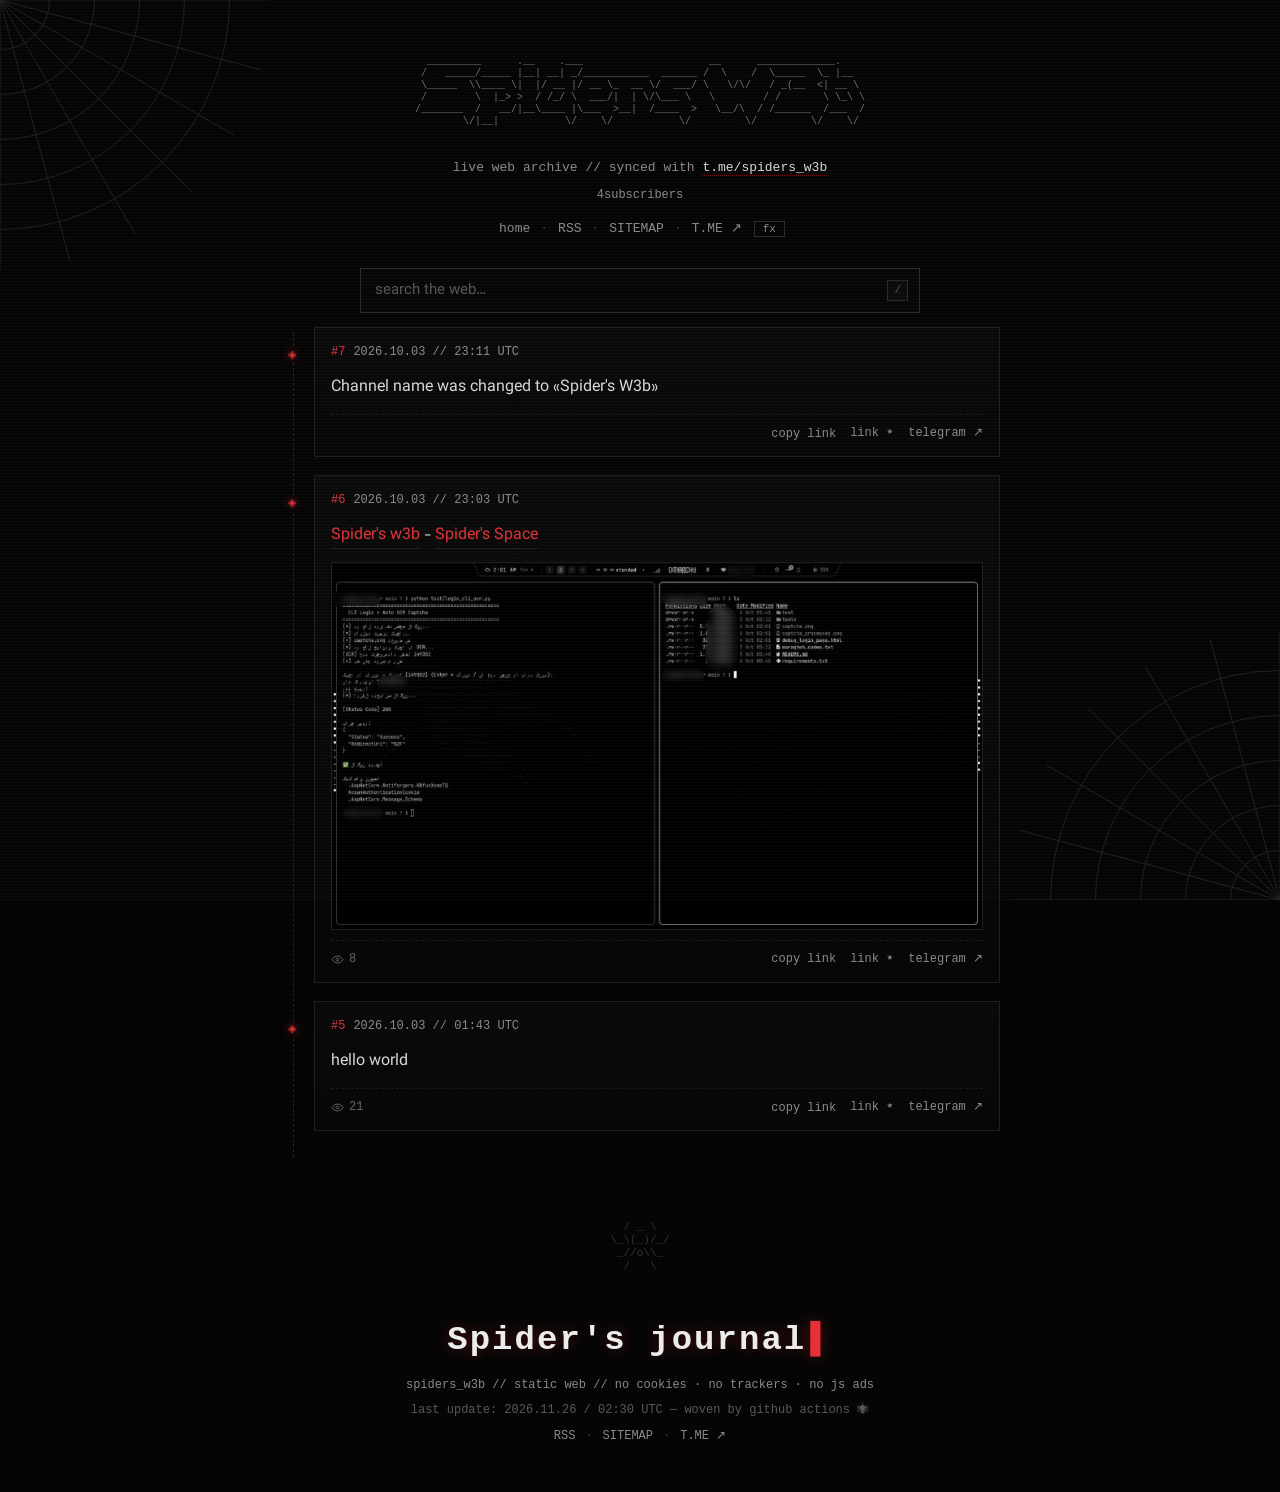
==== docs/index.html @ b1ec24f7 "🕸 site update [<no-reply>]" ====
<!DOCTYPE html>
<html lang="en" dir="ltr">
<head>
<meta name="google-site-verification" content="ZhhXRYlMZplya4MJ1f3li6XBfyM0PZ0BOYCtPOLeBCY" />
<meta charset="utf-8">
<meta name="viewport" content="width=device-width, initial-scale=1">
<meta name="color-scheme" content="dark">
<title>SPIDERS_W3B — Spider&#x27;s journal</title>
<meta name="description" content="Live archive of the spiders_w3b Telegram channel — news, media and files, automatically synced and woven into a static spider-web site.">
<link rel="canonical" href="https://0x50050.github.io/spiders-space.github.io/">
<link rel="icon" type="image/svg+xml" href="data:image/svg+xml,%3Csvg%20xmlns%3D%22http%3A%2F%2Fwww.w3.org%2F2000%2Fsvg%22%20viewBox%3D%220%200%2064%2064%22%3E%0A%20%20%3Crect%20width%3D%2264%22%20height%3D%2264%22%20fill%3D%22%23050505%22%2F%3E%0A%20%20%3Cg%20stroke%3D%22%23d7d7d7%22%20stroke-width%3D%222%22%20fill%3D%22none%22%20stroke-linecap%3D%22round%22%3E%0A%20%20%20%20%3Cpath%20d%3D%22M27%2026%20C20%2021%2015%2015%2011%208%22%2F%3E%0A%20%20%20%20%3Cpath%20d%3D%22M25%2032%20C16%2030%2010%2030%204%2027%22%2F%3E%0A%20%20%20%20%3Cpath%20d%3D%22M25%2038%20C16%2041%2011%2046%207%2054%22%2F%3E%0A%20%20%20%20%3Cpath%20d%3D%22M29%2043%20C23%2050%2020%2055%2019%2060%22%2F%3E%0A%20%20%20%20%3Cpath%20d%3D%22M37%2026%20C44%2021%2049%2015%2053%208%22%2F%3E%0A%20%20%20%20%3Cpath%20d%3D%22M39%2032%20C48%2030%2054%2030%2060%2027%22%2F%3E%0A%20%20%20%20%3Cpath%20d%3D%22M39%2038%20C48%2041%2053%2046%2057%2054%22%2F%3E%0A%20%20%20%20%3Cpath%20d%3D%22M35%2043%20C41%2050%2044%2055%2045%2060%22%2F%3E%0A%20%20%3C%2Fg%3E%0A%20%20%3Cellipse%20cx%3D%2232%22%20cy%3D%2237%22%20rx%3D%227.5%22%20ry%3D%229.5%22%20fill%3D%22%230d0d0d%22%20stroke%3D%22%23d7d7d7%22%20stroke-width%3D%222%22%2F%3E%0A%20%20%3Ccircle%20cx%3D%2232%22%20cy%3D%2222%22%20r%3D%225%22%20fill%3D%22%230d0d0d%22%20stroke%3D%22%23d7d7d7%22%20stroke-width%3D%222%22%2F%3E%0A%20%20%3Cpath%20d%3D%22M29%2034%20L35%2034%20L32%2041%20Z%22%20fill%3D%22%23e53137%22%2F%3E%0A%20%20%3Cpath%20d%3D%22M29.5%2042.5%20L34.5%2042.5%20L32%2046%20Z%22%20fill%3D%22%23e53137%22%2F%3E%0A%3C%2Fsvg%3E%0A">
<link rel="alternate" type="application/rss+xml" title="SPIDERS_W3B RSS" href="feed.xml">
<link rel="manifest" href="site.webmanifest">
<meta property="og:site_name" content="SPIDERS_W3B">
<meta property="og:locale" content="en_US">
<meta property="og:type" content="website">
<meta property="og:title" content="SPIDERS_W3B — Spider&#x27;s journal">
<meta property="og:description" content="Live archive of the spiders_w3b Telegram channel — news, media and files, automatically synced and woven into a static spider-web site.">
<meta property="og:url" content="https://0x50050.github.io/spiders-space.github.io/">
<meta property="og:image" content="https://0x50050.github.io/spiders-space.github.io/assets/og.png">
<meta name="twitter:card" content="summary_large_image">
<meta name="twitter:title" content="SPIDERS_W3B — Spider&#x27;s journal">
<meta name="twitter:description" content="Live archive of the spiders_w3b Telegram channel — news, media and files, automatically synced and woven into a static spider-web site.">
<script type="application/ld+json">{"@context": "https://schema.org", "@type": "CollectionPage", "name": "SPIDERS_W3B", "description": "Live archive of the spiders_w3b Telegram channel — news, media and files, automatically synced and woven into a static spider-web site.", "url": "https://0x50050.github.io/spiders-space.github.io", "hasPart": [{"@type": "SocialMediaPosting", "headline": "Channel name was changed to « Spider's W3b »", "datePublished": "2026-10-03T23:11:09+00:00", "url": "https://0x50050.github.io/spiders-space.github.io/post/7/", "author": {"@type": "Organization", "name": "Spider's journal", "sameAs": "https://t.me/spiders_w3b"}}, {"@type": "SocialMediaPosting", "headline": "Spider's w3b - Spider's Space", "datePublished": "2026-10-03T23:03:28+00:00", "url": "https://0x50050.github.io/spiders-space.github.io/post/6/", "author": {"@type": "Organization", "name": "Spider's journal", "sameAs": "https://t.me/spiders_w3b"}}, {"@type": "SocialMediaPosting", "headline": "hello world", "datePublished": "2026-10-03T01:43:20+00:00", "url": "https://0x50050.github.io/spiders-space.github.io/post/5/", "author": {"@type": "Organization", "name": "Spider's journal", "sameAs": "https://t.me/spiders_w3b"}}]}</script>

<script>try{if(localStorage.getItem('spiders-nofx')==='1')document.documentElement.classList.add('nofx')}catch(e){}</script>
<style>/* ————————————————————————————————————————————————
   SPIDERS_W3B // black-widow terminal theme
   قدیمی به‌شکل، مدرن به رفتار
———————————————————————————————————————————————— */

@font-face {
  font-family: 'Vazirmatn';
  src: url('assets/fonts/Vazirmatn-Regular.woff2') format('woff2');
  font-weight: 400; font-display: swap;
}
@font-face {
  font-family: 'Vazirmatn';
  src: url('assets/fonts/Vazirmatn-Bold.woff2') format('woff2');
  font-weight: 700; font-display: swap;
}

:root {
  --bg: #050505;
  --panel: #0a0a0a;
  --panel2: #0d0d0d;
  --line: #1f1f1f;
  --line2: #2b2b2b;
  --txt: #d7d7d7;
  --dim: #8a8a8a;
  --red: #e53137;
  --red-d: #7a1417;
  --ok: #4ade80;
  --mono: 'Courier New', ui-monospace, 'Vazirmatn', Menlo, Consolas, monospace;
  --body: 'Vazirmatn', ui-monospace, 'Courier New', monospace;
}

* { box-sizing: border-box; }

html {
  color-scheme: dark;
  scroll-behavior: smooth;
  scroll-padding-top: 90px;
}

body {
  margin: 0;
  background: var(--bg);
  color: var(--txt);
  font-family: var(--body);
  font-size: 16px;
  line-height: 1.8;
  overflow-x: hidden;
}

/* اسکن‌لاین CRT —— روح مانیتورهای قدیمی */
body::after {
  content: "";
  position: fixed;
  inset: 0;
  pointer-events: none;
  z-index: 9990;
  background: repeating-linear-gradient(
    0deg,
    rgba(255, 255, 255, 0.022) 0 1px,
    transparent 1px 3px
  );
}

.mono { font-family: var(--mono); }

::selection { background: var(--red); color: #000; }

::-webkit-scrollbar { width: 10px; height: 10px; }
::-webkit-scrollbar-track { background: #070707; }
::-webkit-scrollbar-thumb { background: #1c1c1c; border: 1px solid #000; }
::-webkit-scrollbar-thumb:hover { background: var(--red-d); }

:focus-visible { outline: 1px solid var(--red); outline-offset: 2px; }

.skip {
  position: absolute;
  inset-inline-start: -9999px;
  top: 0;
  background: var(--red);
  color: #000;
  padding: 6px 14px;
  z-index: 100001;
}
.skip:focus { inset-inline-start: 8px; top: 8px; }

/* ————— تارهای گوشهٔ صفحه ————— */
.web {
  position: fixed;
  color: #242424;
  z-index: 0;
  pointer-events: none;
  width: clamp(150px, 30vmin, 330px);
  height: auto;
}
.web.tl { top: 0; inset-inline-start: 0; }
.web.br { bottom: 0; inset-inline-end: 0; transform: rotate(180deg); }

.mastweb {
  position: absolute;
  top: -36px;
  inset-inline-end: 6%;
  width: 190px;
  color: #1b1b1b;
  transform: rotate(90deg);
  pointer-events: none;
}

header.mast, main.feed, footer.foot { position: relative; z-index: 1; }

/* ————— هدر ————— */
.mast {
  text-align: center;
  padding: 56px 16px 10px;
  position: relative;
  overflow: hidden;
}

.art {
  color: #6f6f6f;
  font-size: clamp(5px, 1.3vw, 10px);
  line-height: 1.2;
  margin: 0 auto 2px;
  display: inline-block;
  text-align: left;
  direction: ltr;
  text-shadow: 0 0 7px rgba(215, 215, 215, 0.12);
  max-width: 100%;
  overflow-x: auto;
  scrollbar-width: none;
}

.title {
  margin: 4px 0 2px;
  font-size: clamp(22px, 4.6vw, 34px);
  letter-spacing: 0.06em;
  color: #ececec;
  text-shadow: 0 0 16px rgba(229, 49, 55, 0.35);
}
.title .caret, .term .caret {
  color: var(--red);
  margin-inline-start: 4px;
  animation: blink 1.05s steps(1) infinite;
}
@keyframes blink { 50% { opacity: 0; } }

.tagline { color: var(--dim); font-size: 13px; margin: 2px 0 6px; }
.tagline a { color: var(--txt); text-decoration: none; border-bottom: 1px dotted var(--red-d); }
.tagline a:hover { color: var(--red); }
.subs { color: var(--dim); font-size: 12px; display: block; margin-bottom: 10px; }

.nav { font-size: 13px; color: var(--dim); margin-bottom: 6px; }
.nav a, .foot nav a {
  color: var(--dim);
  text-decoration: none;
  padding: 2px 4px;
}
.nav a:hover, .foot nav a:hover { color: var(--red); text-shadow: 0 0 8px rgba(229,49,55,.5); }
.sep { margin: 0 6px; color: #3a3a3a; }

button.ghost {
  background: none;
  border: 1px solid var(--line2);
  color: var(--dim);
  font-size: 11px;
  padding: 1px 8px;
  cursor: pointer;
  margin-inline-start: 8px;
}
button.ghost:hover { border-color: var(--red-d); color: var(--red); }
html.nofx #fxtoggle { color: var(--red); border-color: var(--red-d); }

/* ————— جستجو ————— */
.searchbox {
  position: sticky;
  top: 12px;
  z-index: 50;
  max-width: 560px;
  margin: 16px auto 8px;
  position: relative;
}
.searchbox input {
  width: 100%;
  background: rgba(7, 7, 7, 0.92);
  border: 1px solid var(--line2);
  color: var(--txt);
  font-family: var(--body);
  font-size: 15px;
  padding: 10px 40px 10px 14px;
  transition: border-color .2s, box-shadow .2s;
}
.searchbox input::placeholder { color: #555; }
.searchbox input:focus {
  outline: none;
  border-color: var(--red-d);
  box-shadow: 0 0 0 1px rgba(229,49,55,.35), 0 0 22px rgba(229,49,55,.12);
}
.searchbox kbd {
  position: absolute;
  top: 50%; transform: translateY(-50%);
  inset-inline-end: 12px;
  color: #555;
  border: 1px solid var(--line2);
  padding: 0 6px;
  font-size: 11px;
  pointer-events: none;
  background: #0b0b0b;
}
.results {
  position: absolute;
  top: calc(100% + 6px);
  inset-inline: 0;
  background: #080808;
  border: 1px solid var(--line2);
  max-height: 52vh;
  overflow: auto;
  text-align: start;
  box-shadow: 0 18px 40px rgba(0,0,0,.7);
}
.results a {
  display: block;
  padding: 9px 12px;
  border-bottom: 1px solid #141414;
  color: var(--txt);
  text-decoration: none;
  font-size: 13.5px;
}
.results a:hover { background: #101010; }
.results .rid { color: var(--red); font-family: var(--mono); font-size: 12px; }
.results .rd { color: #5a5a5a; font-family: var(--mono); font-size: 11px; margin-inline-start: 8px; }
.results .snip { display: block; color: var(--dim); font-size: 12.5px; margin-top: 2px; }
.results mark { background: var(--red); color: #000; padding: 0 1px; }
.results .nores { padding: 12px; color: var(--dim); font-family: var(--mono); font-size: 12px; }

/* ————— فید ————— */
.feed {
  position: relative;
  max-width: 760px;
  margin: 8px auto 0;
  padding: 0 20px 46px;
}
.feed::before {
  content: "";
  position: absolute;
  top: 6px; bottom: 40px;
  inset-inline-start: 33px;
  border-inline-start: 1px dashed #232323;
}

.post {
  position: relative;
  background: linear-gradient(180deg, var(--panel), #070707);
  border: 1px solid var(--line);
  margin: 0 0 18px 0;
  margin-inline-start: 34px;
  padding: 14px 16px 12px;
  transition: border-color .25s, box-shadow .25s;
}
.post::before {
  content: "◈";
  position: absolute;
  inset-inline-start: -27.5px;
  top: 20px;
  font-size: 11px;
  color: var(--red);
  text-shadow: 0 0 8px rgba(229,49,55,.8);
  background: var(--bg);
  line-height: 1;
  padding: 2px 0;
}
.post:hover {
  border-color: #3a1214;
  box-shadow: 0 0 0 1px rgba(229,49,55,.22), 0 0 26px rgba(229,49,55,.08);
}

.post-head {
  display: flex;
  flex-wrap: wrap;
  align-items: center;
  gap: 8px;
  color: var(--dim);
  font-size: 12px;
  margin-bottom: 8px;
}
.ph-id { color: var(--red); }
.tag {
  border: 1px solid var(--line2);
  color: var(--dim);
  font-size: 11px;
  padding: 0 7px;
  line-height: 1.7;
  text-decoration: none;
}
.tag.fwd { color: #a9a9a9; display: inline-flex; align-items: center; gap: 4px; }
a.tag:hover { border-color: var(--red-d); color: var(--red); }

.reply {
  display: block;
  border-inline-start: 2px solid var(--red-d);
  background: #090909;
  padding: 5px 10px;
  color: var(--dim);
  font-size: 13px;
  text-decoration: none;
  margin: 0 0 10px;
}
.reply .rp-a { color: #c9c9c9; font-size: 12px; display: block; }
.reply:hover { background: #0e0d0d; }

.post-text {
  line-height: 2;
  overflow-wrap: anywhere;
}
.post-text a {
  color: var(--red);
  text-decoration: none;
  border-bottom: 1px dotted var(--red-d);
}
.post-text a:hover { background: var(--red); color: #000; border-bottom-color: var(--red); }
.post-text pre, .post-text code {
  background: #0b0b0b;
  border: 1px solid var(--line);
  padding: 1px 6px;
  font-size: .92em;
  direction: ltr;
  unicode-bidi: embed;
}
.post-text pre { padding: 10px 12px; overflow-x: auto; display: block; }
.post-text blockquote {
  margin: 8px 0;
  padding: 2px 12px;
  border-inline-start: 3px solid var(--red-d);
  color: var(--dim);
}
.spoiler {
  background: #191919;
  color: transparent;
  text-shadow: 0 0 9px rgba(255,255,255,.45);
  cursor: pointer;
  padding: 0 3px;
  transition: .2s;
}
.spoiler.show { color: inherit; text-shadow: none; background: #111; }

/* ————— مدیا ————— */
.photos { display: grid; gap: 6px; margin: 10px 0 4px; grid-template-columns: 1fr; }
.photos.n2, .photos.n3, .photos.n4 { grid-template-columns: repeat(2, 1fr); }
a.lb {
  position: relative;
  display: block;
  border: 1px solid var(--line);
  overflow: hidden;
  background: #000;
}
a.lb img {
  width: 100%;
  display: block;
  filter: saturate(.92);
  transition: filter .25s, transform .4s;
}
a.lb:hover img { filter: saturate(1.1); }
a.lb::after {
  content: "⤢";
  position: absolute;
  inset-inline-end: 8px; bottom: 6px;
  color: #fff;
  background: rgba(0,0,0,.75);
  border: 1px solid #333;
  font-size: 13px;
  width: 24px; height: 24px;
  display: grid; place-items: center;
  opacity: 0;
  transition: opacity .2s;
}
a.lb:hover::after { opacity: 1; }

.vid { position: relative; margin: 10px 0 4px; }
.vid video {
  width: 100%;
  display: block;
  background: #000;
  border: 1px solid var(--line);
}
.vid.round video { border-radius: 999px; }
.vid .dur {
  position: absolute;
  bottom: 10px; inset-inline-start: 10px;
  background: rgba(0,0,0,.8);
  border: 1px solid #333;
  color: #ddd;
  font-size: 11px;
  padding: 1px 7px;
  pointer-events: none;
}

.audio {
  border: 1px solid var(--line);
  background: var(--panel2);
  padding: 10px 12px;
  margin: 10px 0 4px;
}
.audio .a-row { display: flex; align-items: baseline; gap: 10px; }
.a-kind {
  font-size: 10px;
  color: #000;
  background: var(--red);
  padding: 1px 7px;
  white-space: nowrap;
}
.a-title { font-weight: 700; font-size: 14.5px; }
.audio audio { width: 100%; display: block; margin-top: 8px; height: 38px; }
.a-meta { color: var(--dim); font-size: 11.5px; margin-top: 4px; }

.doc {
  display: flex;
  align-items: center;
  gap: 10px;
  border: 1px solid var(--line);
  background: var(--panel2);
  color: var(--txt);
  text-decoration: none;
  padding: 11px 14px;
  margin: 10px 0 4px;
  transition: border-color .2s;
}
.doc:hover { border-color: var(--red-d); }
.doc svg { color: var(--red); flex: none; }
.d-name { flex: 1; overflow-wrap: anywhere; font-size: 14.5px; }
.d-size { color: var(--dim); font-size: 11px; white-space: nowrap; }
.d-dl { font-size: 11px; color: var(--red); border: 1px solid var(--red-d); padding: 2px 8px; white-space: nowrap; }

.poll {
  border: 1px solid var(--line);
  background: var(--panel2);
  padding: 12px 14px;
  margin: 10px 0 4px;
}
.pq-row { display: flex; align-items: center; justify-content: space-between; gap: 10px; margin-bottom: 6px; }
.pq { font-weight: 700; }
.opt { margin: 8px 0 2px; }
.optrow { display: flex; justify-content: space-between; gap: 10px; font-size: 12px; color: #cfcfcf; }
.bar { height: 5px; background: #171717; margin-top: 4px; }
.bar i { display: block; height: 100%; min-width: 2px; background: linear-gradient(90deg, var(--red-d), var(--red)); }
.voters { color: var(--dim); font-size: 11px; margin-top: 8px; }

.lprev {
  display: grid;
  grid-template-columns: 62px 1fr;
  gap: 4px 12px;
  border: 1px solid var(--line);
  background: var(--panel2);
  padding: 10px 12px;
  margin: 10px 0 4px;
  text-decoration: none;
}
.lprev img { grid-row: span 3; width: 62px; height: 62px; object-fit: cover; border: 1px solid var(--line); }
.lp-site { color: var(--dim); font-size: 10.5px; text-transform: uppercase; letter-spacing: .08em; }
.lp-title { color: var(--red); font-weight: 700; font-size: 14px; }
.lp-desc { color: var(--dim); font-size: 12.5px; line-height: 1.7; }
.lprev:hover { border-color: var(--red-d); }

.post-foot {
  display: flex;
  align-items: center;
  gap: 14px;
  margin-top: 10px;
  padding-top: 8px;
  border-top: 1px dashed #1a1a1a;
  font-size: 12px;
}
.views { color: #666; display: inline-flex; align-items: center; gap: 5px; }
.spacer { flex: 1; }
.foot-a {
  color: var(--dim);
  text-decoration: none;
  cursor: pointer;
  background: none;
  border: none;
  padding: 0;
  font-size: 12px;
  font-family: var(--mono);
}
.foot-a:hover { color: var(--red); }

/* ————— صفحه‌بندی / سنتی‌نل ————— */
.pager { text-align: center; margin: 26px 0 10px; font-size: 13px; }
.pager a {
  color: var(--txt);
  text-decoration: none;
  border: 1px solid var(--line2);
  padding: 7px 16px;
}
.pager a:hover { border-color: var(--red-d); color: var(--red); }
#sentinel { height: 2px; margin-top: 6px; }
#sentinel.loading::after {
  content: "▯▯▯ weaving the web…";
  display: block;
  text-align: center;
  color: #555;
  font-family: var(--mono);
  font-size: 12px;
  padding: 14px 0;
  animation: blink 1.2s steps(2) infinite;
}
#sentinel.done::after {
  content: "— end of the web —";
  display: block;
  text-align: center;
  color: #444;
  font-family: var(--mono);
  font-size: 12px;
  padding: 14px 0;
}

/* ————— حالت خالی (کانال نو) ————— */
.empty { max-width: 640px; margin: 30px auto; padding: 0 6px; }
.term {
  border: 1px dashed var(--line2);
  background: #070707;
  padding: 18px 20px;
  text-align: start;
  box-shadow: 0 0 34px rgba(229,49,55,0.05) inset;
}
.term p { margin: 6px 0; font-size: 13.5px; color: #aeaeae; }
.term .ok { color: var(--ok); }
.term .dot { color: var(--red); }
.term b { color: #e5e5e5; }
.cta {
  display: inline-block;
  margin-top: 18px;
  border: 1px solid var(--red-d);
  color: var(--txt);
  text-decoration: none;
  padding: 9px 20px;
  font-size: 13px;
  transition: .2s;
}
.cta:hover { background: var(--red); border-color: var(--red); color: #000; box-shadow: 0 0 24px rgba(229,49,55,.4); }
.empty { text-align: center; }

/* ————— فوتر ————— */
.foot {
  text-align: center;
  color: var(--dim);
  font-size: 12px;
  padding: 10px 16px 44px;
}
.mini-web { color: #333; font-size: 11px; line-height: 1.2; margin: 0 auto 10px; }
.foot .dim { color: #5a5a5a; }
.foot p { margin: 4px 0; }

/* ————— لایت‌باکس ————— */
.lbbox {
  position: fixed;
  inset: 0;
  background: rgba(2, 2, 2, 0.94);
  z-index: 10000;
  display: grid;
  place-items: center;
}
.lbbox[hidden] { display: none; }
.lbbox img {
  max-width: 94vw;
  max-height: 86vh;
  border: 1px solid #333;
  box-shadow: 0 0 60px rgba(0,0,0,.9);
}
.lbbox button {
  position: absolute;
  background: none;
  border: 1px solid #2c2c2c;
  color: #ccc;
  cursor: pointer;
  z-index: 2;
}
.lbbox button:hover { color: var(--red); border-color: var(--red-d); }
.lb-x { top: 14px; inset-inline-end: 16px; font-size: 17px; width: 38px; height: 38px; }
.lb-n { top: 50%; transform: translateY(-50%); font-size: 26px; width: 46px; height: 56px; }
.lb-prev { inset-inline-start: 10px; }
.lb-next { inset-inline-end: 10px; }
.lb-cap {
  position: absolute;
  bottom: 16px;
  inset-inline: 0;
  text-align: center;
  color: var(--dim);
  font-size: 12px;
}

/* ————— توست / دکمهٔ بالا ————— */
.toast {
  position: fixed;
  inset-inline: 0;
  bottom: 28px;
  margin: auto;
  width: max-content;
  max-width: 84vw;
  background: #0b0b0b;
  border: 1px solid var(--red-d);
  color: var(--txt);
  font-size: 12.5px;
  padding: 8px 18px;
  opacity: 0;
  transform: translateY(10px);
  transition: .25s;
  pointer-events: none;
  z-index: 10001;
}
.toast.on { opacity: 1; transform: none; }

.totop {
  position: fixed;
  bottom: 22px;
  inset-inline-start: 20px;
  width: 40px; height: 40px;
  background: #0a0a0a;
  border: 1px solid var(--line2);
  color: var(--txt);
  font-size: 16px;
  cursor: pointer;
  opacity: 0;
  pointer-events: none;
  transition: .25s;
  z-index: 60;
}
.totop.on { opacity: 1; pointer-events: auto; }
.totop:hover { border-color: var(--red-d); color: var(--red); }

/* ————— خاموش کردن افکت‌ها / حرکت کم ————— */
html.nofx body::after { display: none; }
html.nofx * { animation: none !important; transition: none !important; }
html.nofx .title { text-shadow: none; }

@media (prefers-reduced-motion: reduce) {
  html { scroll-behavior: auto; }
  body::after { display: none; }
  * { animation: none !important; transition: none !important; }
}

@media (max-width: 640px) {
  .feed::before { display: none; }
  .post { margin-inline-start: 0; }
  .post::before { display: none; }
  .photos.n4 { grid-template-columns: repeat(2, 1fr); }
  .lprev { grid-template-columns: 46px 1fr; }
  .lprev img { width: 46px; height: 46px; }
  .mastweb { display: none; }
}
</style>
</head>
<body>
<svg class="web tl" viewBox="0 0 300 300" xmlns="http://www.w3.org/2000/svg" aria-hidden="true"><g stroke="currentColor" stroke-width="1" fill="none"><path d="M0 0 L300.0 0.0"/><path d="M0 0 L289.8 77.6"/><path d="M0 0 L259.8 150.0"/><path d="M0 0 L212.1 212.1"/><path d="M0 0 L150.0 259.8"/><path d="M0 0 L77.6 289.8"/><path d="M0 0 L0.0 300.0"/><path d="M55 0 A55 55 0 0 1 0 55"/><path d="M105 0 A105 105 0 0 1 0 105"/><path d="M155 0 A155 155 0 0 1 0 155"/><path d="M205 0 A205 205 0 0 1 0 205"/><path d="M255 0 A255 255 0 0 1 0 255"/></g></svg>
<svg class="web br" viewBox="0 0 300 300" xmlns="http://www.w3.org/2000/svg" aria-hidden="true"><g stroke="currentColor" stroke-width="1" fill="none"><path d="M0 0 L300.0 0.0"/><path d="M0 0 L289.8 77.6"/><path d="M0 0 L259.8 150.0"/><path d="M0 0 L212.1 212.1"/><path d="M0 0 L150.0 259.8"/><path d="M0 0 L77.6 289.8"/><path d="M0 0 L0.0 300.0"/><path d="M55 0 A55 55 0 0 1 0 55"/><path d="M105 0 A105 105 0 0 1 0 105"/><path d="M155 0 A155 155 0 0 1 0 155"/><path d="M205 0 A205 205 0 0 1 0 205"/><path d="M255 0 A255 255 0 0 1 0 255"/></g></svg>
<a class="skip mono" href="#feed">skip to feed</a>

<header class="mast">
  <pre class="art mono" aria-hidden="true">
  _________      .__    .___                     __      _____________.
 /   _____/_____ |__| __| _/___________  ______ /  \    /  \_____  \_ |__
 \_____  \\____ \|  |/ __ |/ __ \_  __ \/  ___/ \   \/\/   / _(__  <| __ \
 /        \  |_> >  / /_/ \  ___/|  | \/\___ \   \        / /       \ \_\ \
/_______  /   __/|__\____ |\___  >__|  /____  >   \__/\  / /______  /___  /
        \/|__|           \/    \/           \/         \/         \/    \/
  </pre>
  <p class="tagline mono">live web archive // synced with <a href="https://t.me/spiders_w3b" target="_blank" rel="noopener">t.me/spiders_w3b</a></p>
  <span class="subs mono">4subscribers</span>
  <nav class="nav mono"><a href="./index.html" rel="home">home</a><span class="sep">·</span><a class="mono" href="feed.xml">RSS</a><span class="sep">·</span><a class="mono" href="sitemap.xml">SITEMAP</a><span class="sep">·</span><a class="mono" href="https://t.me/spiders_w3b" target="_blank" rel="noopener">T.ME ↗</a><button id="fxtoggle" class="ghost mono" type="button" title="toggle visual effects">fx</button></nav>

  <div class="searchbox" role="search">
    <input id="q" type="search" dir="auto" placeholder="search the web…" autocomplete="off" aria-label="search posts">
    <kbd class="mono">/</kbd>
    <div id="searchres" class="results" hidden></div>
  </div>
</header>

<main id="feed" class="feed">
<article class="post" id="p7" itemscope itemtype="https://schema.org/SocialMediaPosting">
<meta itemprop="url" content="https://0x50050.github.io/spiders-space.github.io/post/7/">
<meta itemprop="datePublished" content="2026-10-03T23:11:09+00:00">
<header class="post-head"><span class="ph-id mono">#7</span><time class="ph-date mono" datetime="2026-10-03T23:11:09+00:00" title="2026-10-03T23:11:09+00:00">2026.10.03 // 23:11 UTC</time></header>
<div class="post-text" dir="auto" itemprop="articleBody">Channel name was changed to «Spider's W3b»</div>
<footer class="post-foot"><span class="spacer"></span><button class="foot-a copy mono" data-url="https://0x50050.github.io/spiders-space.github.io/post/7/" type="button">copy link</button><a class="foot-a mono" href="post/7/">link ٭</a><a class="foot-a mono" href="https://t.me/spiders_w3b/7" target="_blank" rel="noopener">telegram ↗</a></footer>
</article>
<article class="post" id="p6" itemscope itemtype="https://schema.org/SocialMediaPosting">
<meta itemprop="url" content="https://0x50050.github.io/spiders-space.github.io/post/6/">
<meta itemprop="datePublished" content="2026-10-03T23:03:28+00:00">
<header class="post-head"><span class="ph-id mono">#6</span><time class="ph-date mono" datetime="2026-10-03T23:03:28+00:00" title="2026-10-03T23:03:28+00:00">2026.10.03 // 23:03 UTC</time></header>
<div class="post-text" dir="auto" itemprop="articleBody"><a href="https://t.me/spiders_w3b" rel="nofollow noopener" target="_blank">Spider's w3b</a> - <a href="http://spiders-space.github.io/" rel="nofollow noopener" target="_blank">Spider's Space</a></div>
<div class="photos n1">
<a class="lb" href="media/6_1.jpg" data-gal="g6" title="photo 1"><img loading="lazy" decoding="async" src="media/6_1.jpg" alt="photo 1 — post #6"></a>
</div>
<footer class="post-foot"><span class="views mono" title="views"><svg viewBox="0 0 24 24" width="13" height="13" fill="none" stroke="currentColor" stroke-width="1.8" aria-hidden="true"><path d="M2 12s3.5-6.5 10-6.5S22 12 22 12s-3.5 6.5-10 6.5S2 12 2 12Z"/><circle cx="12" cy="12" r="2.6"/></svg> 8</span><span class="spacer"></span><button class="foot-a copy mono" data-url="https://0x50050.github.io/spiders-space.github.io/post/6/" type="button">copy link</button><a class="foot-a mono" href="post/6/">link ٭</a><a class="foot-a mono" href="https://t.me/spiders_w3b/6" target="_blank" rel="noopener">telegram ↗</a></footer>
</article>
<article class="post" id="p5" itemscope itemtype="https://schema.org/SocialMediaPosting">
<meta itemprop="url" content="https://0x50050.github.io/spiders-space.github.io/post/5/">
<meta itemprop="datePublished" content="2026-10-03T01:43:20+00:00">
<header class="post-head"><span class="ph-id mono">#5</span><time class="ph-date mono" datetime="2026-10-03T01:43:20+00:00" title="2026-10-03T01:43:20+00:00">2026.10.03 // 01:43 UTC</time></header>
<div class="post-text" dir="auto" itemprop="articleBody">hello world</div>
<footer class="post-foot"><span class="views mono" title="views"><svg viewBox="0 0 24 24" width="13" height="13" fill="none" stroke="currentColor" stroke-width="1.8" aria-hidden="true"><path d="M2 12s3.5-6.5 10-6.5S22 12 22 12s-3.5 6.5-10 6.5S2 12 2 12Z"/><circle cx="12" cy="12" r="2.6"/></svg> 21</span><span class="spacer"></span><button class="foot-a copy mono" data-url="https://0x50050.github.io/spiders-space.github.io/post/5/" type="button">copy link</button><a class="foot-a mono" href="post/5/">link ٭</a><a class="foot-a mono" href="https://t.me/spiders_w3b/5" target="_blank" rel="noopener">telegram ↗</a></footer>
</article>
<div id="sentinel" aria-hidden="true"></div>

</main>

<footer class="foot">
  <pre class="mini-web mono" aria-hidden="true">  
/ _ \
\_\(_)/_/
 _//o\\_ 
/   \
  
  </pre>
  <h2 class="title mono">Spider&#x27;s journal<span class="caret">▌</span></h2>
  <p class="mono">spiders_w3b // static web // no cookies · no trackers · no js ads</p>
  <p class="mono dim">last update: 2026.11.26 / 02:30 UTC — woven by github actions 🕷</p>
  <nav class="mono"><a class="mono" href="feed.xml">RSS</a><span class="sep">·</span><a class="mono" href="sitemap.xml">SITEMAP</a><span class="sep">·</span><a class="mono" href="https://t.me/spiders_w3b" target="_blank" rel="noopener">T.ME ↗</a></nav>
</footer>

<div id="lb" class="lbbox" hidden>
  <button class="lb-x mono" type="button" aria-label="close">✕</button>
  <button class="lb-n lb-prev mono" type="button" aria-label="previous">‹</button>
  <img alt="">
  <button class="lb-n lb-next mono" type="button" aria-label="next">›</button>
  <div class="lb-cap mono"></div>
</div>
<div id="toast" class="toast mono" role="status"></div>
<button id="top" class="totop mono" type="button" title="back to top">↑</button>

<script>/* SPIDERS_W3B — client behavior */
(() => {
  "use strict";
  const $ = (s, c = document) => c.querySelector(s);
  const $$ = (s, c = document) => [...c.querySelectorAll(s)];

  /* نرمال‌سازی فارسی/عربی برای جستجو */
  const norm = (s) => (s || "").toLowerCase()
    .replace(/ي/g, "ی").replace(/ك/g, "ک").replace(/ة/g, "ه")
    .replace(/[أإآ]/g, "ا").replace(/ؤ/g, "و").replace(/ئ/g, "ی")
    .replace(/[ً-ٰٟـ]/g, "").replace(/‌/g, " ").replace(/\s+/g, " ");

  /* ————— لایت‌باکس ————— */
  const lb = $("#lb");
  let galItems = [], galIdx = 0;
  const openLb = (items, i) => {
    galItems = items; galIdx = i;
    showLb();
  };
  const showLb = () => {
    const a = galItems[galIdx];
    $("img", lb).src = a.href;
    $(".lb-cap", lb).textContent = galItems.length > 1 ? `${galIdx + 1} / ${galItems.length}` : "";
    lb.hidden = false;
    document.body.style.overflow = "hidden";
  };
  const closeLb = () => { lb.hidden = true; document.body.style.overflow = ""; };
  $(".lb-x", lb).addEventListener("click", closeLb);
  $(".lb-prev", lb).addEventListener("click", () => { galIdx = (galIdx - 1 + galItems.length) % galItems.length; showLb(); });
  $(".lb-next", lb).addEventListener("click", () => { galIdx = (galIdx + 1) % galItems.length; showLb(); });
  lb.addEventListener("click", (e) => { if (e.target === lb) closeLb(); });

  document.addEventListener("keydown", (e) => {
    const typing = /^(INPUT|TEXTAREA)$/.test(document.activeElement?.tagName || "");
    if (e.key === "Escape") { if (!lb.hidden) closeLb(); hideSearch(); if (typing) document.activeElement.blur(); }
    if (!lb.hidden && e.key === "ArrowLeft") $(".lb-prev", lb).click();
    if (!lb.hidden && e.key === "ArrowRight") $(".lb-next", lb).click();
    if (e.key === "/" && !typing) { e.preventDefault(); $("#q")?.focus(); }
  });

  /* ————— کلیک سراسری: گالری + اسپویلر + کپی + توقف ویدیوها ————— */
  document.addEventListener("click", (e) => {
    const gal = e.target.closest("a.lb");
    if (gal) {
      e.preventDefault();
      const group = $$(`a.lb[data-gal="${gal.dataset.gal}"]`);
      openLb(group, Math.max(0, group.indexOf(gal)));
      return;
    }
    const sp = e.target.closest(".spoiler");
    if (sp) { sp.classList.toggle("show"); return; }
    const cp = e.target.closest(".copy");
    if (cp) {
      const url = new URL(cp.dataset.url, location.href).href;
      const done = () => toast("link copied ⧉");
      if (navigator.clipboard?.writeText) navigator.clipboard.writeText(url).then(done).catch(done);
      else {
        const t = document.createElement("textarea");
        t.value = url; document.body.appendChild(t); t.select();
        try { document.execCommand("copy"); } catch (_) {}
        t.remove(); done();
      }
    }
  });
  document.addEventListener("play", (e) => {
    if (e.target.tagName === "VIDEO" || e.target.tagName === "AUDIO") {
      $$("video,audio").forEach((v) => { if (v !== e.target && !v.paused) v.pause(); });
    }
  }, true);

  /* ————— توست ————— */
  let toastT;
  function toast(msg) {
    const t = $("#toast");
    t.textContent = msg;
    t.classList.add("on");
    clearTimeout(toastT);
    toastT = setTimeout(() => t.classList.remove("on"), 2000);
  }

  /* ————— fx toggle ————— */
  const fxBtn = $("#fxtoggle");
  fxBtn?.addEventListener("click", () => {
    const off = document.documentElement.classList.toggle("nofx");
    try { localStorage.setItem("spiders-nofx", off ? "1" : "0"); } catch (_) {}
    toast(off ? "fx: off" : "fx: on");
  });

  /* ————— بازگشت به بالا ————— */
  const topBtn = $("#top");
  addEventListener("scroll", () => topBtn.classList.toggle("on", scrollY > 700), { passive: true });
  topBtn.addEventListener("click", () => scrollTo({ top: 0, behavior: matchMedia("(prefers-reduced-motion: reduce)").matches ? "auto" : "smooth" }));

  /* ————— اسکرول بی‌پایان ————— */
  if (window.__FEED__) {
    let page = window.__FEED__.page;
    const pages = window.__FEED__.pages;
    const sentinel = $("#sentinel");
    let busy = false;
    const more = async () => {
      if (busy || page >= pages) return;
      busy = true;
      sentinel.classList.add("loading");
      try {
        const r = await fetch(`data/page-${page + 1}.json`);
        const j = await r.json();
        $("#feed").insertAdjacentHTML("beforeend", j.html);
        page = j.page;
        if (page >= j.pages) { sentinel.classList.remove("loading"); sentinel.classList.add("done"); io.disconnect(); }
      } catch (_) {
        sentinel.classList.remove("loading");
      }
      busy = false;
    };
    const io = new IntersectionObserver((es) => { if (es[0].isIntersecting) more(); }, { rootMargin: "900px" });
    io.observe(sentinel);
  }

  /* ————— جستجو ————— */
  const q = $("#q");
  const resBox = $("#searchres");
  let searchData = null, debT;
  const hideSearch = () => { resBox.hidden = true; };
  const loadSearch = async () => {
    if (searchData) return;
    try { searchData = await (await fetch("search.json")).json(); }
    catch (_) { searchData = []; }
  };
  const renderResults = (items, query) => {
    if (!query) { hideSearch(); return; }
    if (!items.length) {
      resBox.innerHTML = `<div class="nores">no signals in the web…</div>`;
      resBox.hidden = false;
      return;
    }
    resBox.innerHTML = items.map((p) => {
      const t = p.t || "";
      const rawIdx = t.toLowerCase().indexOf(query.toLowerCase());
      let snip;
      if (rawIdx >= 0) {
        const s = Math.max(0, rawIdx - 36), eIdx = Math.min(t.length, rawIdx + query.length + 60);
        snip = (s > 0 ? "…" : "") + t.slice(s, rawIdx) + "<mark>" + t.slice(rawIdx, rawIdx + query.length) + "</mark>" + t.slice(rawIdx + query.length, eIdx) + (eIdx < t.length ? "…" : "");
      } else {
        snip = t.slice(0, 90) + (t.length > 90 ? "…" : "");
      }
      return `<a href="post/${p.id}/"><span class="rid mono">#${p.id}</span><span class="rd mono">${p.d}</span><span class="snip">${snip}</span></a>`;
    }).join("");
    resBox.hidden = false;
  };
  if (q) {
    q.addEventListener("focus", loadSearch, { once: true });
    q.addEventListener("input", () => {
      clearTimeout(debT);
      debT = setTimeout(async () => {
        const v = q.value.trim();
        if (v.length < 2) { hideSearch(); return; }
        await loadSearch();
        const nq = norm(v);
        const items = (searchData || []).filter((p) => norm(p.t).includes(nq)).slice(0, 25);
        renderResults(items, v);
      }, 160);
    });
    q.addEventListener("keydown", (e) => {
      if (e.key === "Enter") {
        const first = $("a", resBox);
        if (first && !resBox.hidden) { e.preventDefault(); location.href = first.href; }
      }
    });
    document.addEventListener("click", (e) => {
      if (!e.target.closest(".searchbox")) hideSearch();
    });
  }
})();
</script>
</body>
</html>
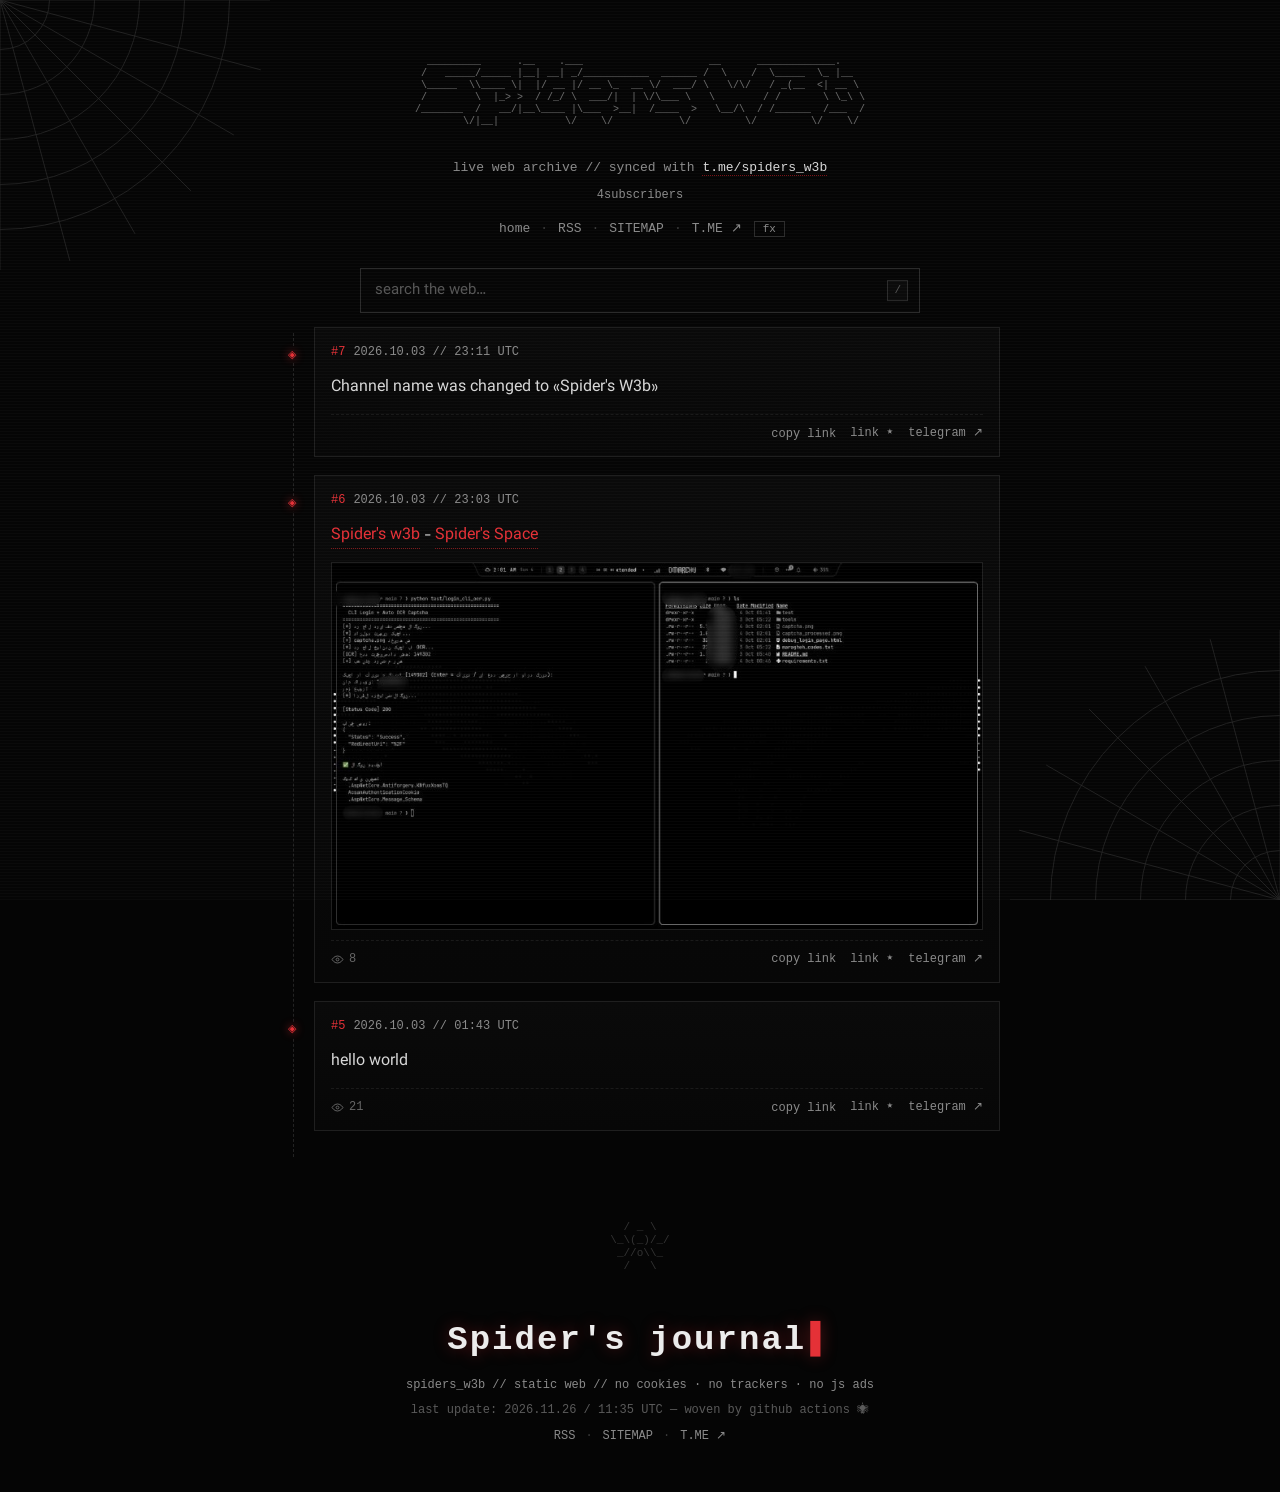
==== commit 4487b712: "🕸 site update [<no-reply>]" ====
--- a/docs/index.html
+++ b/docs/index.html
@@ -737,7 +737,7 @@
   </pre>
   <h2 class="title mono">Spider&#x27;s journal<span class="caret">▌</span></h2>
   <p class="mono">spiders_w3b // static web // no cookies · no trackers · no js ads</p>
-  <p class="mono dim">last update: 2026.11.26 / 02:30 UTC — woven by github actions 🕷</p>
+  <p class="mono dim">last update: 2026.11.26 / 11:35 UTC — woven by github actions 🕷</p>
   <nav class="mono"><a class="mono" href="feed.xml">RSS</a><span class="sep">·</span><a class="mono" href="sitemap.xml">SITEMAP</a><span class="sep">·</span><a class="mono" href="https://t.me/spiders_w3b" target="_blank" rel="noopener">T.ME ↗</a></nav>
 </footer>
 
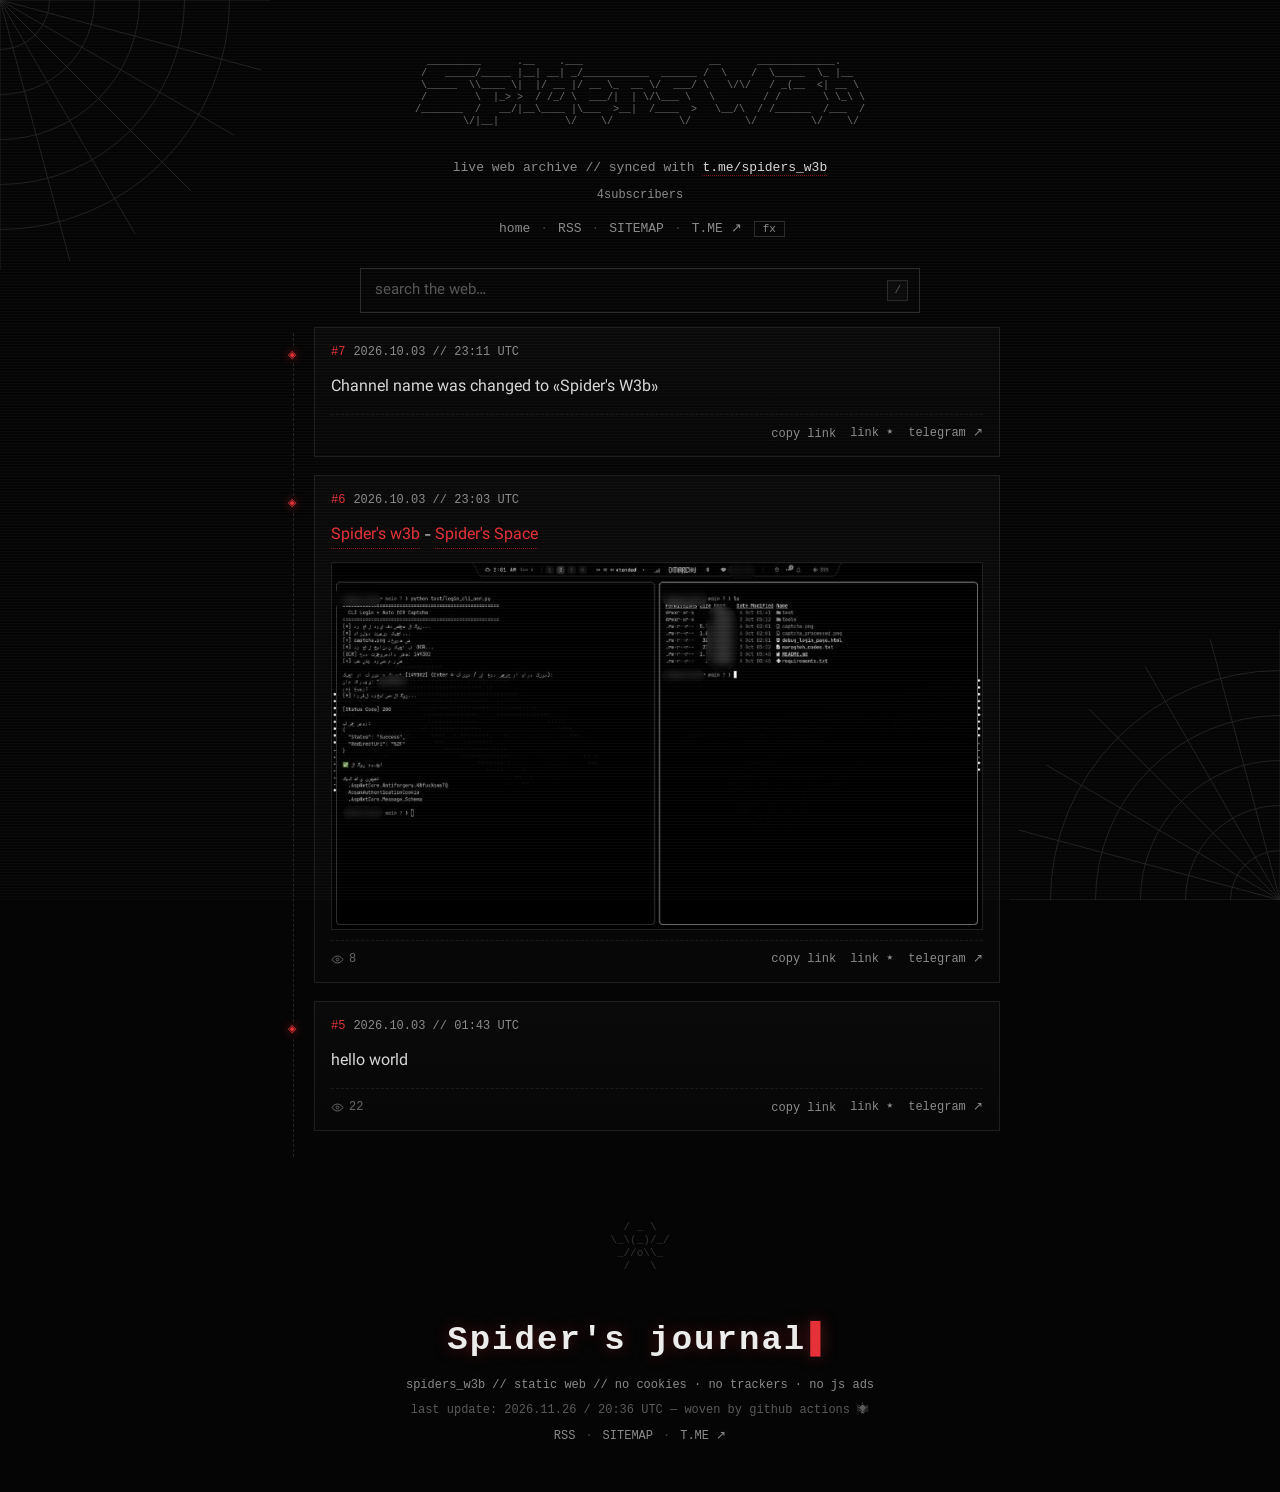
==== commit 9f8279c5: "🕸 site update [<no-reply>]" ====
--- a/docs/index.html
+++ b/docs/index.html
@@ -721,7 +721,7 @@
 <meta itemprop="datePublished" content="2026-10-03T01:43:20+00:00">
 <header class="post-head"><span class="ph-id mono">#5</span><time class="ph-date mono" datetime="2026-10-03T01:43:20+00:00" title="2026-10-03T01:43:20+00:00">2026.10.03 // 01:43 UTC</time></header>
 <div class="post-text" dir="auto" itemprop="articleBody">hello world</div>
-<footer class="post-foot"><span class="views mono" title="views"><svg viewBox="0 0 24 24" width="13" height="13" fill="none" stroke="currentColor" stroke-width="1.8" aria-hidden="true"><path d="M2 12s3.5-6.5 10-6.5S22 12 22 12s-3.5 6.5-10 6.5S2 12 2 12Z"/><circle cx="12" cy="12" r="2.6"/></svg> 21</span><span class="spacer"></span><button class="foot-a copy mono" data-url="https://0x50050.github.io/spiders-space.github.io/post/5/" type="button">copy link</button><a class="foot-a mono" href="post/5/">link ٭</a><a class="foot-a mono" href="https://t.me/spiders_w3b/5" target="_blank" rel="noopener">telegram ↗</a></footer>
+<footer class="post-foot"><span class="views mono" title="views"><svg viewBox="0 0 24 24" width="13" height="13" fill="none" stroke="currentColor" stroke-width="1.8" aria-hidden="true"><path d="M2 12s3.5-6.5 10-6.5S22 12 22 12s-3.5 6.5-10 6.5S2 12 2 12Z"/><circle cx="12" cy="12" r="2.6"/></svg> 22</span><span class="spacer"></span><button class="foot-a copy mono" data-url="https://0x50050.github.io/spiders-space.github.io/post/5/" type="button">copy link</button><a class="foot-a mono" href="post/5/">link ٭</a><a class="foot-a mono" href="https://t.me/spiders_w3b/5" target="_blank" rel="noopener">telegram ↗</a></footer>
 </article>
 <div id="sentinel" aria-hidden="true"></div>
 
@@ -737,7 +737,7 @@
   </pre>
   <h2 class="title mono">Spider&#x27;s journal<span class="caret">▌</span></h2>
   <p class="mono">spiders_w3b // static web // no cookies · no trackers · no js ads</p>
-  <p class="mono dim">last update: 2026.11.26 / 11:35 UTC — woven by github actions 🕷</p>
+  <p class="mono dim">last update: 2026.11.26 / 20:36 UTC — woven by github actions 🕷</p>
   <nav class="mono"><a class="mono" href="feed.xml">RSS</a><span class="sep">·</span><a class="mono" href="sitemap.xml">SITEMAP</a><span class="sep">·</span><a class="mono" href="https://t.me/spiders_w3b" target="_blank" rel="noopener">T.ME ↗</a></nav>
 </footer>
 
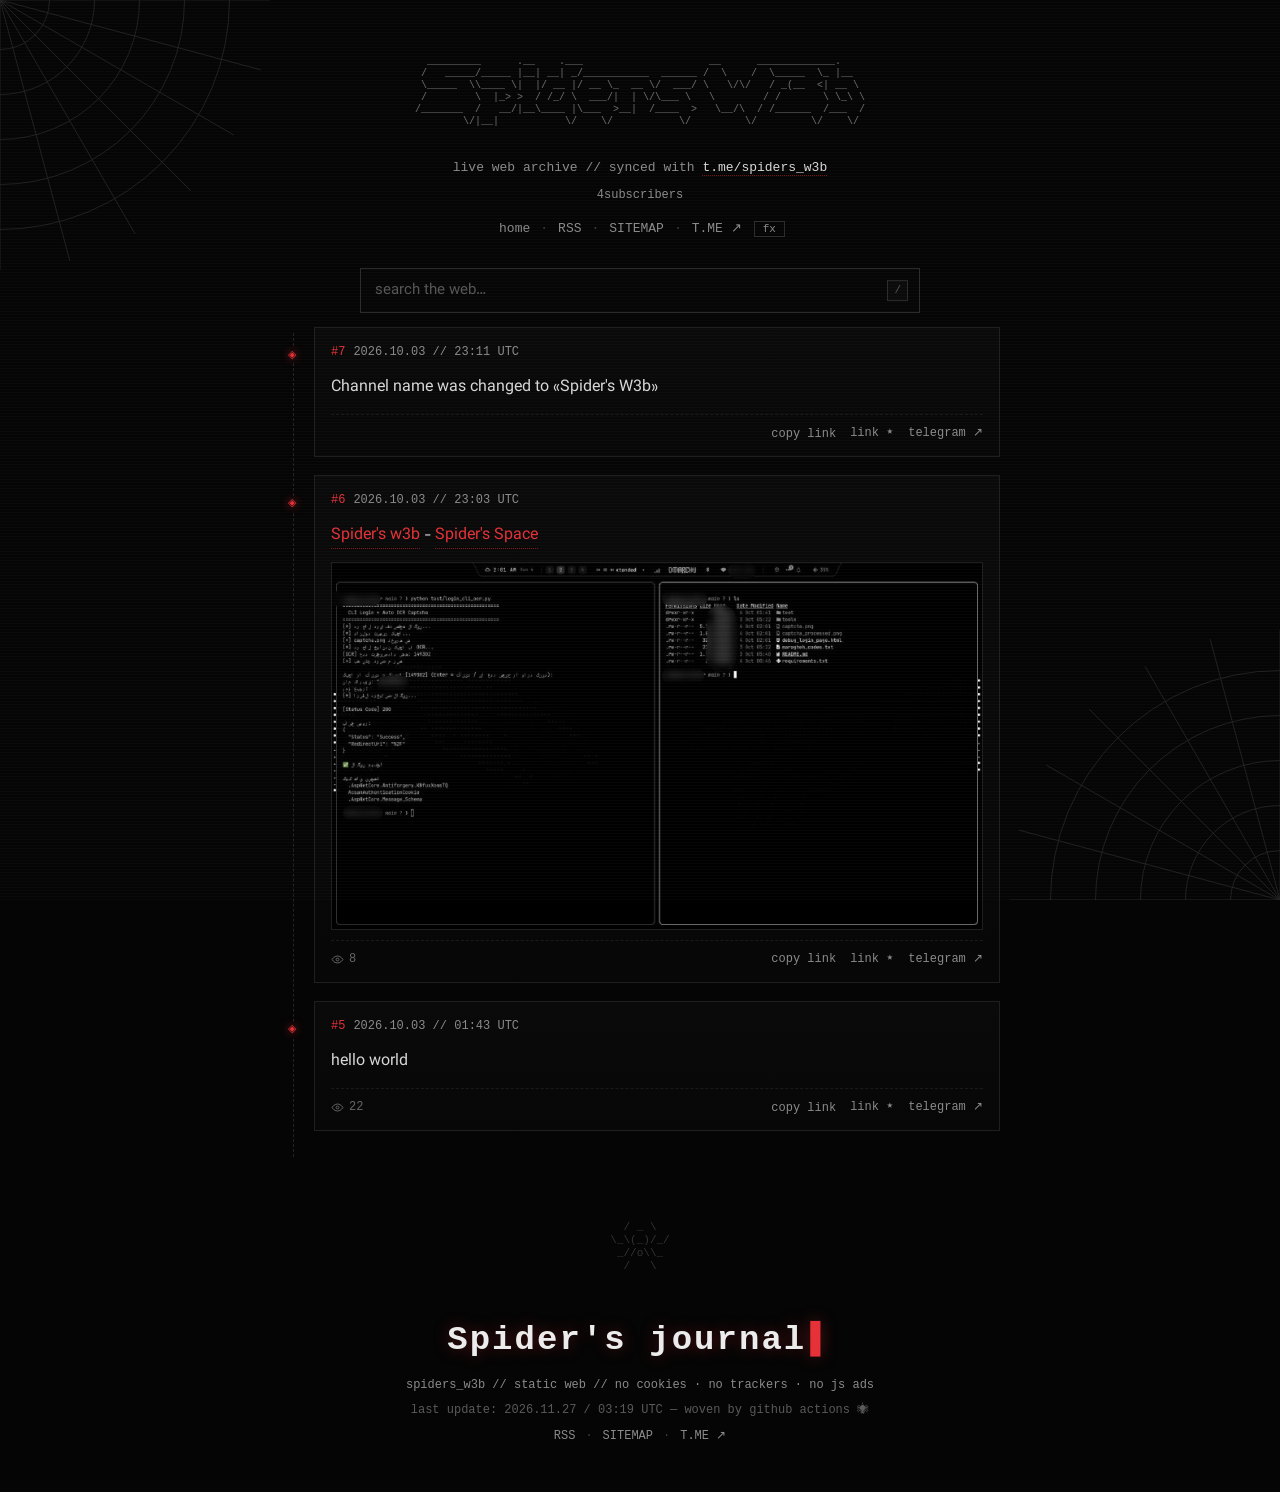
==== commit f0a43b9f: "🕸 site update [<no-reply>]" ====
--- a/docs/index.html
+++ b/docs/index.html
@@ -737,7 +737,7 @@
   </pre>
   <h2 class="title mono">Spider&#x27;s journal<span class="caret">▌</span></h2>
   <p class="mono">spiders_w3b // static web // no cookies · no trackers · no js ads</p>
-  <p class="mono dim">last update: 2026.11.26 / 20:36 UTC — woven by github actions 🕷</p>
+  <p class="mono dim">last update: 2026.11.27 / 03:19 UTC — woven by github actions 🕷</p>
   <nav class="mono"><a class="mono" href="feed.xml">RSS</a><span class="sep">·</span><a class="mono" href="sitemap.xml">SITEMAP</a><span class="sep">·</span><a class="mono" href="https://t.me/spiders_w3b" target="_blank" rel="noopener">T.ME ↗</a></nav>
 </footer>
 
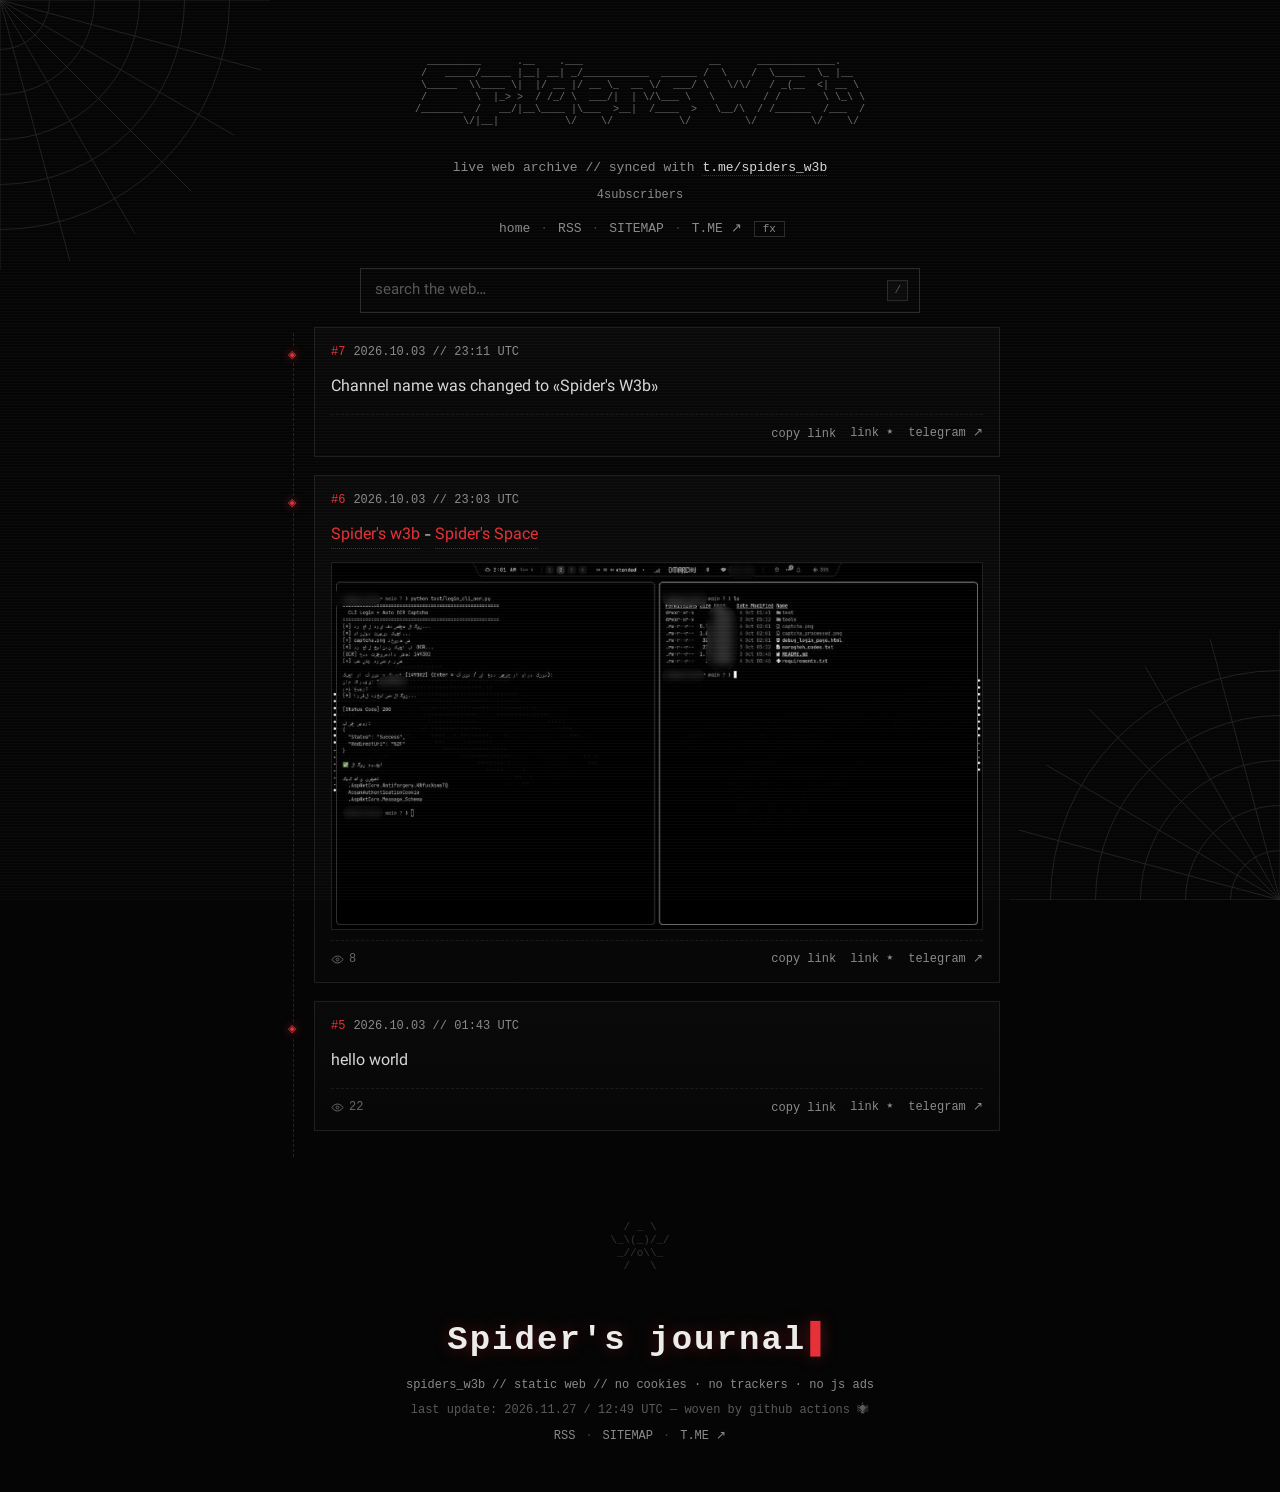
==== commit cd350424: "🕸 site update [<no-reply>]" ====
--- a/docs/index.html
+++ b/docs/index.html
@@ -737,7 +737,7 @@
   </pre>
   <h2 class="title mono">Spider&#x27;s journal<span class="caret">▌</span></h2>
   <p class="mono">spiders_w3b // static web // no cookies · no trackers · no js ads</p>
-  <p class="mono dim">last update: 2026.11.27 / 03:19 UTC — woven by github actions 🕷</p>
+  <p class="mono dim">last update: 2026.11.27 / 12:49 UTC — woven by github actions 🕷</p>
   <nav class="mono"><a class="mono" href="feed.xml">RSS</a><span class="sep">·</span><a class="mono" href="sitemap.xml">SITEMAP</a><span class="sep">·</span><a class="mono" href="https://t.me/spiders_w3b" target="_blank" rel="noopener">T.ME ↗</a></nav>
 </footer>
 
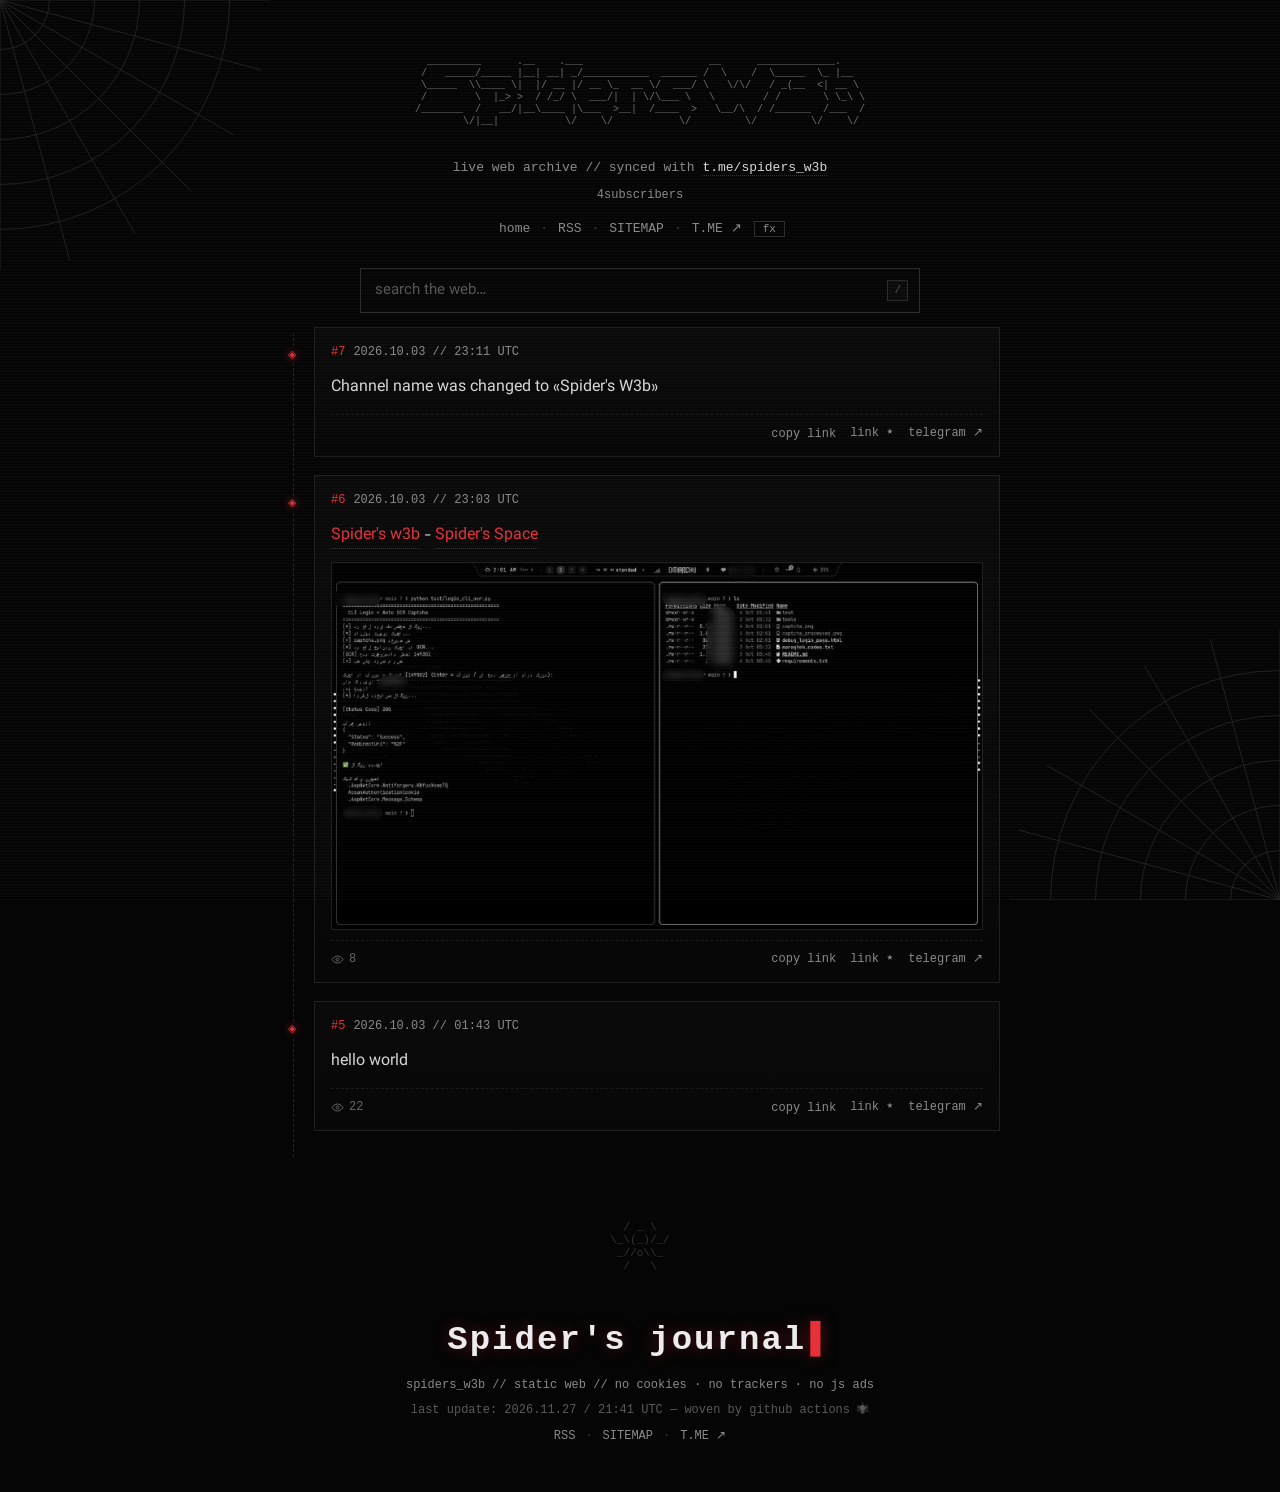
==== commit 4b164cd3: "🕸 site update [<no-reply>]" ====
--- a/docs/index.html
+++ b/docs/index.html
@@ -737,7 +737,7 @@
   </pre>
   <h2 class="title mono">Spider&#x27;s journal<span class="caret">▌</span></h2>
   <p class="mono">spiders_w3b // static web // no cookies · no trackers · no js ads</p>
-  <p class="mono dim">last update: 2026.11.27 / 12:49 UTC — woven by github actions 🕷</p>
+  <p class="mono dim">last update: 2026.11.27 / 21:41 UTC — woven by github actions 🕷</p>
   <nav class="mono"><a class="mono" href="feed.xml">RSS</a><span class="sep">·</span><a class="mono" href="sitemap.xml">SITEMAP</a><span class="sep">·</span><a class="mono" href="https://t.me/spiders_w3b" target="_blank" rel="noopener">T.ME ↗</a></nav>
 </footer>
 
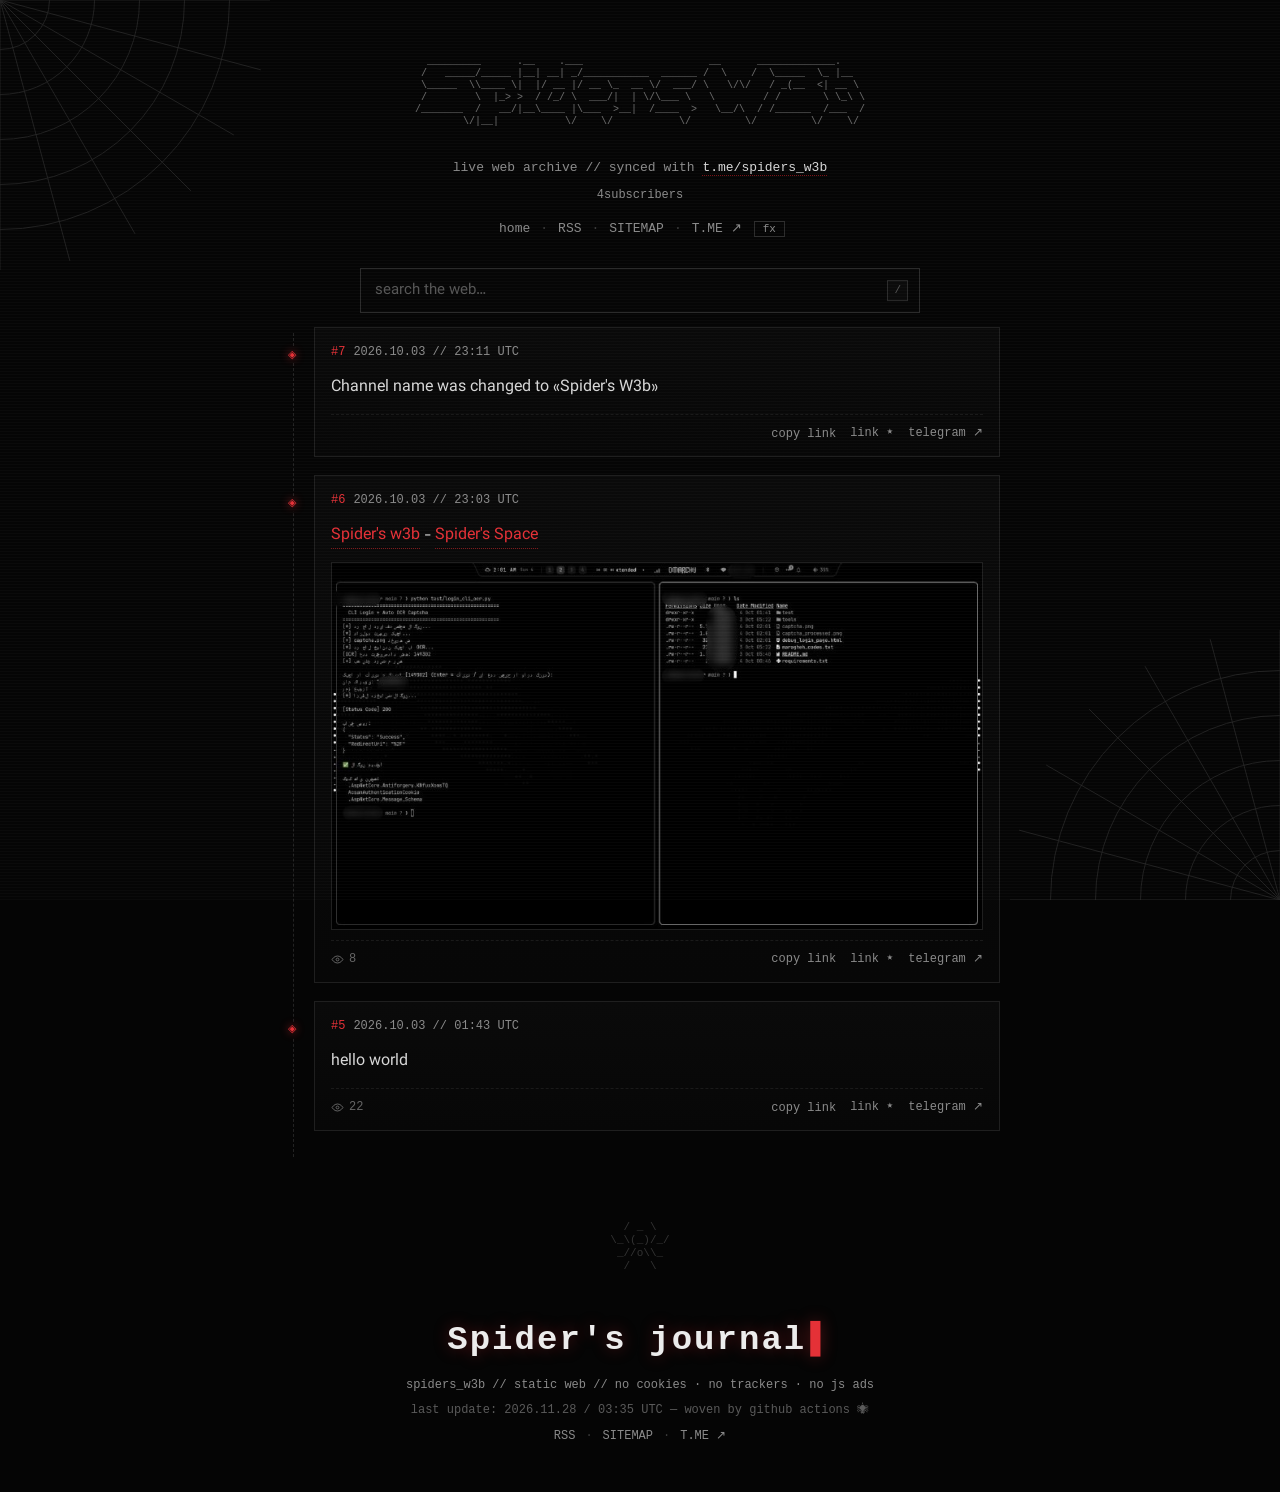
==== commit dc436ed3: "🕸 site update [<no-reply>]" ====
--- a/docs/index.html
+++ b/docs/index.html
@@ -737,7 +737,7 @@
   </pre>
   <h2 class="title mono">Spider&#x27;s journal<span class="caret">▌</span></h2>
   <p class="mono">spiders_w3b // static web // no cookies · no trackers · no js ads</p>
-  <p class="mono dim">last update: 2026.11.27 / 21:41 UTC — woven by github actions 🕷</p>
+  <p class="mono dim">last update: 2026.11.28 / 03:35 UTC — woven by github actions 🕷</p>
   <nav class="mono"><a class="mono" href="feed.xml">RSS</a><span class="sep">·</span><a class="mono" href="sitemap.xml">SITEMAP</a><span class="sep">·</span><a class="mono" href="https://t.me/spiders_w3b" target="_blank" rel="noopener">T.ME ↗</a></nav>
 </footer>
 
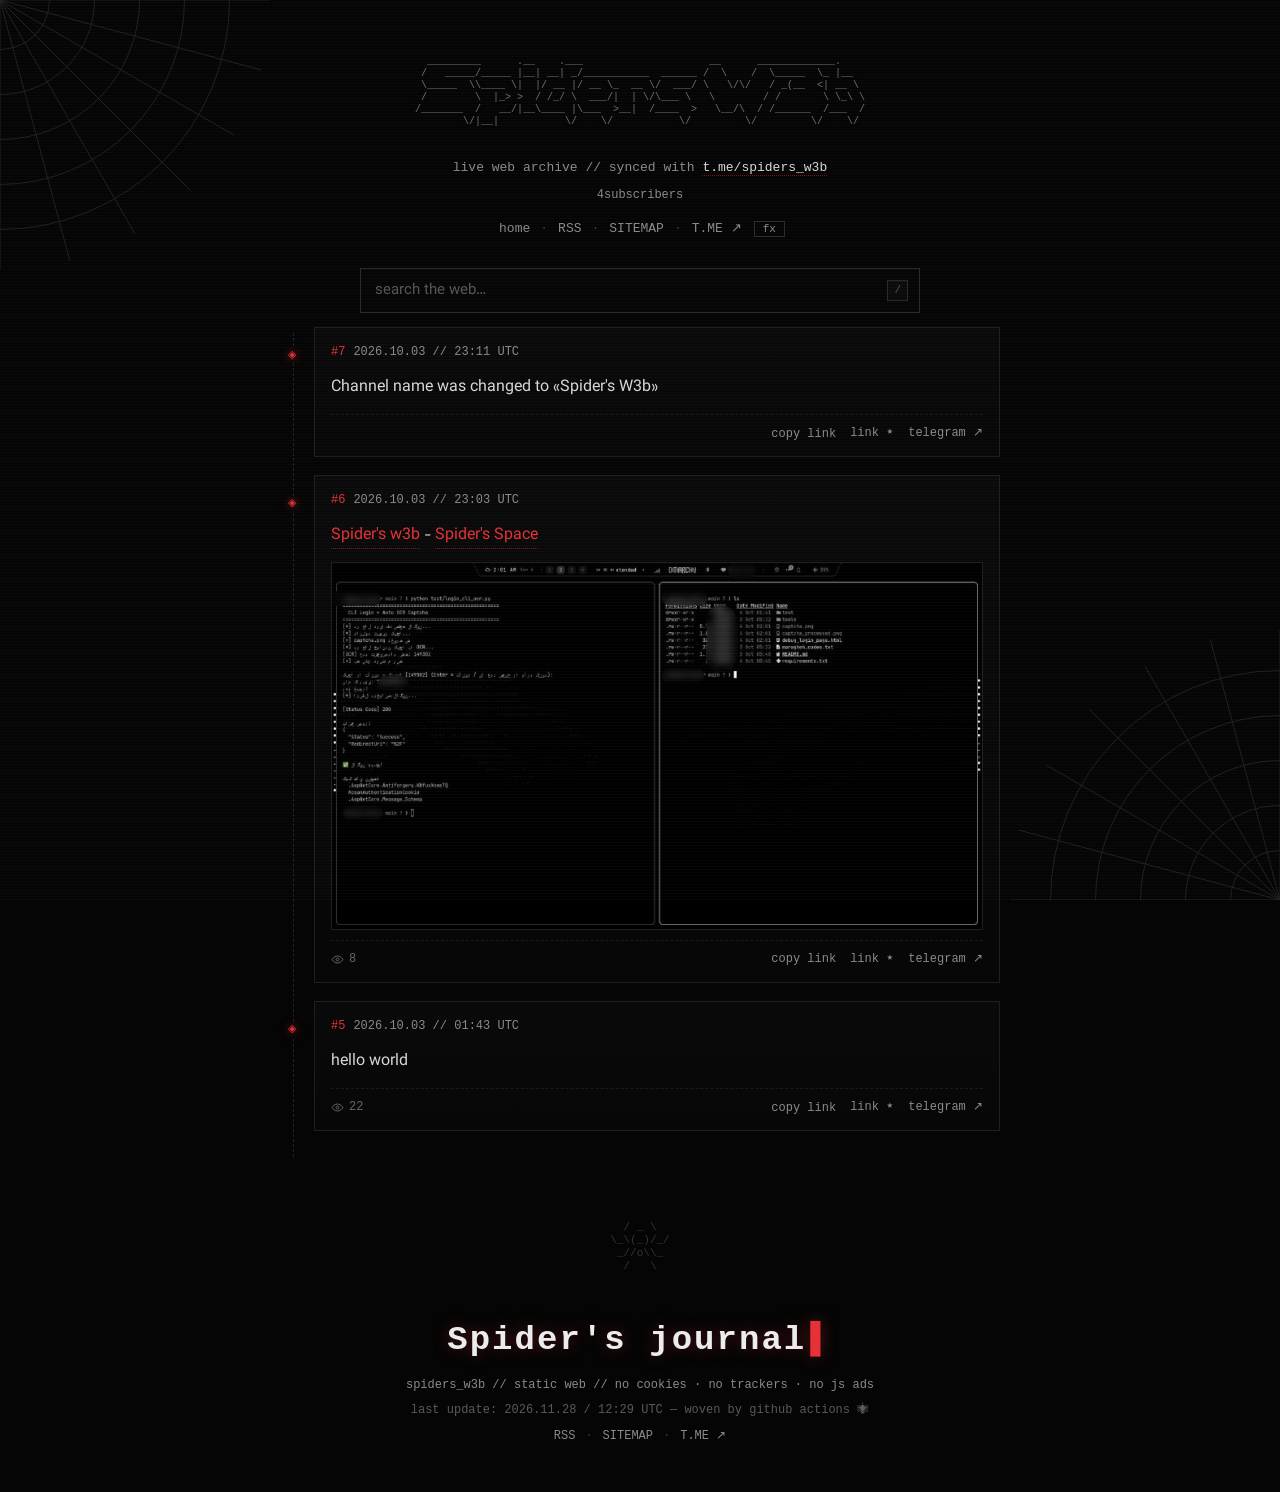
==== commit 7f90bb70: "🕸 site update [<no-reply>]" ====
--- a/docs/index.html
+++ b/docs/index.html
@@ -737,7 +737,7 @@
   </pre>
   <h2 class="title mono">Spider&#x27;s journal<span class="caret">▌</span></h2>
   <p class="mono">spiders_w3b // static web // no cookies · no trackers · no js ads</p>
-  <p class="mono dim">last update: 2026.11.28 / 03:35 UTC — woven by github actions 🕷</p>
+  <p class="mono dim">last update: 2026.11.28 / 12:29 UTC — woven by github actions 🕷</p>
   <nav class="mono"><a class="mono" href="feed.xml">RSS</a><span class="sep">·</span><a class="mono" href="sitemap.xml">SITEMAP</a><span class="sep">·</span><a class="mono" href="https://t.me/spiders_w3b" target="_blank" rel="noopener">T.ME ↗</a></nav>
 </footer>
 
